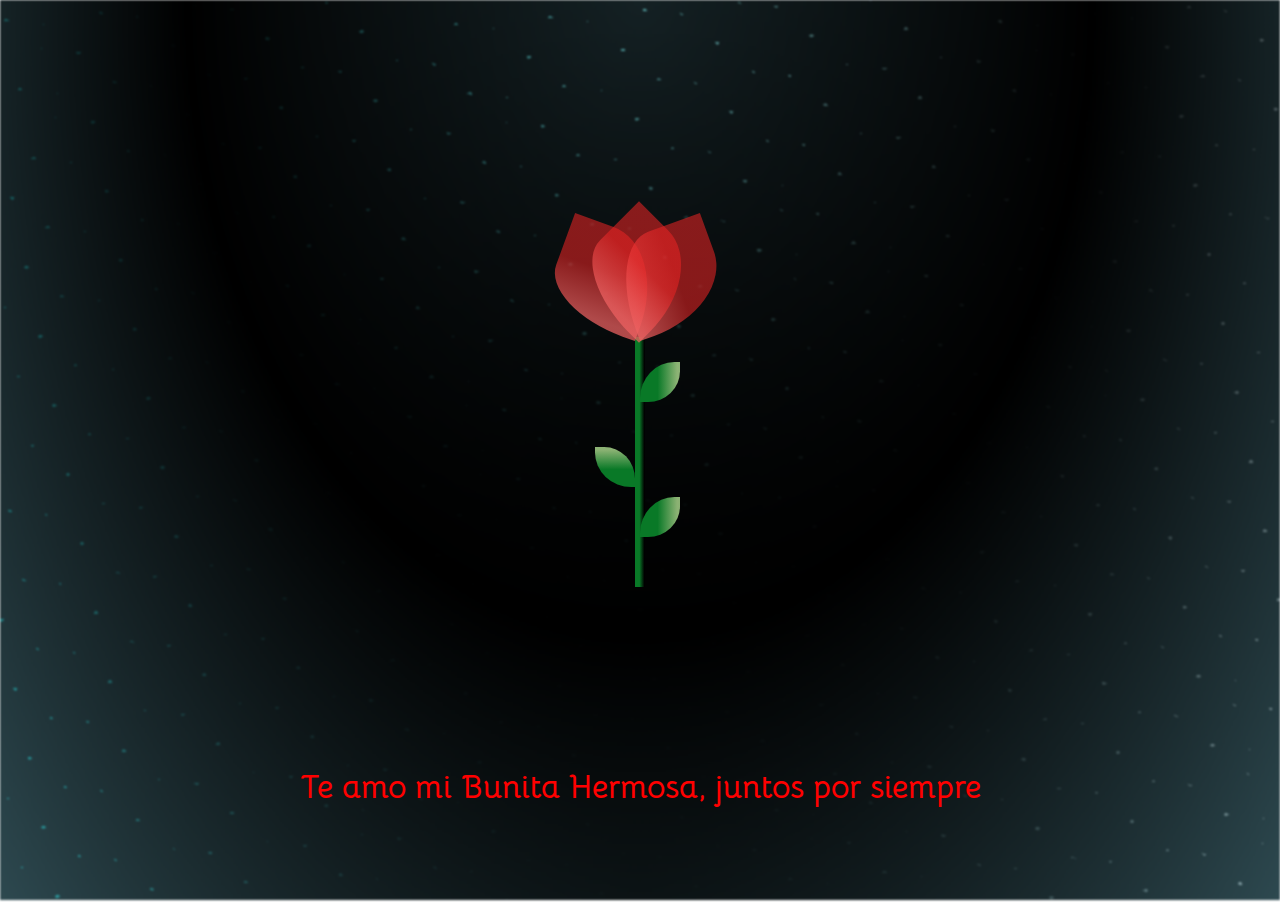
==== flowers.html @ 8db1a1e6 "fede" ====
<!DOCTYPE html>
<html lang="es">

<head>
    <meta charset="UTF-8">
    <meta name="viewport" content="width=device-width, initial-scale=1.0">
    <link rel="stylesheet" href="main.css">
    <link rel="preconnect" href="https://fonts.googleapis.com">
    <link rel="preconnect" href="https://fonts.gstatic.com" crossorigin>
    <link href="https://fonts.googleapis.com/css2?family=Bellota:ital,wght@0,300;0,400;0,700;1,300;1,400;1,700&display=swap" rel="stylesheet">
    <title>Flores</title>
</head>

<body>
    <div class="noche"></div>
    <div class="container">

        <div class="relative">
            <!-- particulas -->
            <span class="particulas"></span>
            <span class="particulas2"></span>
            <span class="particulas3"></span>
            <span class="particulas4"></span>
            <span class="particulas5"></span>
            <span class="particulas6"></span>
            <span class="particulas7"></span>
            <span class="particulas8"></span>
            <span class="particulas9"></span>
            <span class="particulas10"></span>
            <span class="particulas11"></span>
            <span class="particulas12"></span>

            <!-- flor1 -->
             <div class="flor1">

                 <div class="petalo1"></div>
                 <div class="petalo2"></div>
                 <div class="petalo3"></div>
                 <div class="tallo"></div>
                 <div class="hoja1"></div>
                 <div class="hoja2"></div>
                 <div class="hoja3"></div>
             </div>

        </div>
        <audio src="Lasso-Hasta-Ese-Día.ogg"  autoplay>
            
        </audio>
        <h1>Te amo mi Bunita Hermosa, juntos por siempre </h1>

    </div>

</body>

</html>
---- main.css ----
body{
    overflow: hidden;
}
:root {
    --dark-color: #000;
  }
  .container{
    display: flex;
    justify-content: center;
    align-items: center;
    height: 100vh;
    flex-wrap: wrap;
  }
.relative{
    
    width: 250px;
    height: 500px;
    position: relative;
    margin: auto;
    animation-name: animationPlanta;
    animation-duration: 2s;

}
.noche {
    z-index: -1;
    position: absolute;
    left: 50%;
    top: 0;
    transform: translateX(-50%);
    width: 100%;
    height: 100%;
    filter: blur(0.1vmin); 
    background-image: radial-gradient(
        ellipse at top,
        transparent 0%,
        var(--dark-color),
        rgba(145, 233, 255, 0.2)

      ),
      radial-gradient(
        ellipse at bottom,
        var(--dark-color),
        rgba(145, 233, 255, 0.2)
      ),
      repeating-linear-gradient(
        220deg,
        rgb(0, 0, 0) 0px,
        rgb(0, 0, 0) 19px,
        transparent 19px,
        transparent 22px
      ),
      repeating-linear-gradient(
        189deg,
        rgb(0, 0, 0) 0px,
        rgb(0, 0, 0) 19px,
        transparent 19px,
        transparent 22px
      ),
      repeating-linear-gradient(
        148deg,
        rgb(0, 0, 0) 0px,
        rgb(0, 0, 0) 19px,
        transparent 19px,
        transparent 22px
      ),
      linear-gradient(90deg, rgb(0, 255, 250), rgb(240, 240, 240));
      
  }

.petalo1{
    width: 100px;
    height: 100px;
    top: 27%;
    left: 29.5%;
    border-radius: 85% 0% 45% 0% / 59% 0% 87% 1% ;
    background: linear-gradient(90deg, rgb(230, 35, 35, 0.575) 44%, rgba(238, 97, 97, 0.729) 93%);
    position: absolute;
    transform: rotate(135deg);
    transform-origin: center, bottom;
    z-index: 2;
}
.petalo2{
    
        width: 100px;
        height: 100px;
        top: 28%;
        left: 16%;
        border-radius: 85% 0% 45% 0% / 59% 0% 87% 1% ;
        background: linear-gradient(90deg, rgba(230, 35, 35, 0.575) 44%, rgba(238, 97, 97, 0.729) 93%);
        position: absolute;
        transform: rotate(110deg);
        transform-origin: center, bottom;
        z-index: 1;
    
}
.petalo3{
    width: 100px;
    height: 100px;
    top: 28%;
    left: 42%;
    border-radius: 85% 0% 45% 0% / 59% 0% 87% 1% ;
    background: linear-gradient(90deg, rgba(230, 35, 35, 0.575) 44%, rgba(238, 97, 97, 0.729) 93%);
    position: absolute;
    transform: rotate(160deg);
    transform-origin: center, bottom;
    z-index: 1;
}
.tallo{
    background: linear-gradient(90deg, rgba(9,121,39,1) 44%, rgba(0,0,0,0.7287289915966386) 93%);
    position: absolute;
    width: 10px;
    height: 50%;
    bottom: 0;
    left: 50%;
    transform: translateX(-50%);
}

.hoja1 {
    width: 40px;
    height: 40px;
    bottom: 10%;
    left: 50%;
    border-radius: 86% 0% 80% 13% / 91% 12% 77% 0% ;
    background: linear-gradient(90deg, rgba(9,121,39,1) 44%, rgba(191, 243, 157, 0.729) 93%);
    position: absolute;
    /* transform: rotate(90deg); */
}
.hoja2 {
    width: 40px;
    height: 40px;
    bottom: 20%;
    left: 32%;
    border-radius: 86% 0% 80% 13% / 91% 12% 77% 0% ;
    background: linear-gradient(90deg, rgba(9,121,39,1) 44%, rgba(191, 243, 157, 0.729) 93%);
    position: absolute;
    transform: rotate(-90deg);
}
.hoja3 {
    width: 40px;
    height: 40px;
    bottom: 37%;
    left: 50%;
    border-radius: 86% 0% 80% 13% / 91% 12% 77% 0% ;
    background: linear-gradient(90deg, rgba(9,121,39,1) 44%, rgba(191, 243, 157, 0.729) 93%);
    position: absolute;
    /* transform: rotate(90deg); */
}
h1{
    text-align: center;
    color: red;
    width: 100%;
    font-family: "Bellota", serif;
}
.particulas{
    opacity: 0;

    animation-name: animationParticle;
    animation-duration: 10s;
    animation-iteration-count: infinite ;
    animation-timing-function: linear;
    animation-delay: 0.8ms;

    height: 3px;
    width: 3px;
    top: 22%;
    left: 45%;
    border-radius: 100%;
    position: absolute;
        background-color: rgb(188, 143, 143);
    box-shadow: 0px 0px 400px 35px rgba(188,143,143,1);
-webkit-box-shadow: 0px 0px 400px 35px rgba(188,143,143,1);
-moz-box-shadow: 0px 0px 400px 35px rgba(188,143,143,1);
}
.particulas2{
    opacity: 0;

    animation-name: animationParticle;
    animation-duration: 10s;
    animation-iteration-count: infinite ;
    animation-timing-function: linear;
    animation-delay: 0.6s;

    height: 3px;
    width: 3px;
    top: 22%;
    left: 40%;
    border-radius: 100%;
    position: absolute;
    background-color: rgb(188, 143, 143);
    box-shadow: 0px 0px 400px 35px rgba(188,143,143,1);
-webkit-box-shadow: 0px 0px 400px 35px rgba(188,143,143,1);
-moz-box-shadow: 0px 0px 400px 35px rgba(188,143,143,1);
}
.particulas3{
    opacity: 0;

    animation-name: animationParticle;
    animation-duration: 10s;
    animation-iteration-count: infinite ;
    animation-timing-function: linear;
    animation-delay: 3s;

    height: 3px;
    width: 3px;
    top: 22%;
    left: 30%;
    border-radius: 100%;
    position: absolute;
    background-color: rgb(188, 143, 143);
    box-shadow: 0px 0px 400px 35px rgba(188,143,143,1);
-webkit-box-shadow: 0px 0px 400px 35px rgba(188,143,143,1);
-moz-box-shadow: 0px 0px 400px 35px rgba(188,143,143,1);
}
.particulas4{
    opacity: 0;

    animation-name: animationParticle;
    animation-duration: 10s;
    animation-iteration-count: infinite ;
    animation-timing-function: linear;
    animation-delay: 1.5s;

    height: 3px;
    width: 3px;
    top: 22%;
    left: 20%;
    border-radius: 100%;
    position: absolute;
    background-color: rgb(188, 143, 143);
    box-shadow: 0px 0px 400px 35px rgba(188,143,143,1);
-webkit-box-shadow: 0px 0px 400px 35px rgba(188,143,143,1);
-moz-box-shadow: 0px 0px 400px 35px rgba(188,143,143,1);
}
.particulas5{
    opacity: 0;

    animation-name: animationParticle;
    animation-duration: 10s;
    animation-iteration-count: infinite ;
    animation-timing-function: linear;
    animation-delay: 3s;

    height: 3px;
    width: 3px;
    top: 22%;
    left: 50%;
    border-radius: 100%;
    position: absolute;
    background-color: rgb(188, 143, 143);
    box-shadow: 0px 0px 400px 35px rgba(188,143,143,1);
-webkit-box-shadow: 0px 0px 400px 35px rgba(188,143,143,1);
-moz-box-shadow: 0px 0px 400px 35px rgba(188,143,143,1);
}
.particulas6{
    opacity: 0;
    
    animation-name: animationParticle;
animation-duration: 10s;
animation-iteration-count: infinite ;
animation-timing-function: linear;
animation-delay: 1.2s;

    height: 3px;
    width: 3px;
    top: 22%;
    left: 55%;
    border-radius: 100%;
    position: absolute;
    background-color: rgb(188, 143, 143);
    box-shadow: 0px 0px 400px 35px rgba(188,143,143,1);
-webkit-box-shadow: 0px 0px 400px 35px rgba(188,143,143,1);
-moz-box-shadow: 0px 0px 400px 35px rgba(188,143,143,1);
}
.particulas7{
    opacity: 0;

    height: 3px;
    width: 3px;
    top: 22%;
    left: 75%;
    border-radius: 100%;
    position: absolute;

    animation-name: animationParticle;
    animation-duration: 10s;
    animation-iteration-count: infinite ;
    animation-timing-function: linear;
    animation-delay: 1s;

    background-color: rgb(188, 143, 143);
    box-shadow: 0px 0px 400px 35px rgba(188,143,143,1);
-webkit-box-shadow: 0px 0px 400px 35px rgba(188,143,143,1);
-moz-box-shadow: 0px 0px 400px 35px rgba(188,143,143,1);
}
.particulas8{
    opacity: 0;
    height: 3px;
    width: 3px;
    top: 22%;
    left: 65%;
    border-radius: 100%;
    position: absolute;
    background-color: rgb(188, 143, 143);
    box-shadow: 0px 0px 400px 100px rgba(188,143,143,1);
-webkit-box-shadow: 0px 0px 400px 100px rgba(188,143,143,1);
-moz-box-shadow: 0px 0px 400px 100px rgba(188,143,143,1);
animation-name: animationParticle;
animation-duration: 10s;
animation-iteration-count: infinite ;
animation-timing-function: linear;
animation-delay: 0s;
}

.particulas9{
    opacity: 0;
    height: 3px;
    width: 3px;
    top: 22%;
    left: 65%;
    border-radius: 100%;
    position: absolute;
    background-color: rgb(188, 143, 143);
    box-shadow: 0px 0px 400px 100px rgba(188,143,143,1);
-webkit-box-shadow: 0px 0px 400px 100px rgba(188,143,143,1);
-moz-box-shadow: 0px 0px 400px 100px rgba(188,143,143,1);
animation-name: animationParticle;
animation-duration: 10s;
animation-iteration-count: infinite ;
animation-timing-function: linear;
animation-delay: 5.5s;
}

.particulas10{
    opacity: 0;
    height: 3px;
    width: 3px;
    top: 22%;
    left: 45%;
    border-radius: 100%;
    position: absolute;
    background-color: rgb(188, 143, 143);
    box-shadow: 0px 0px 400px 100px rgba(188,143,143,1);
-webkit-box-shadow: 0px 0px 400px 100px rgba(188,143,143,1);
-moz-box-shadow: 0px 0px 400px 100px rgba(188,143,143,1);
animation-name: animationParticle;
animation-duration: 10s;
animation-iteration-count: infinite ;
animation-timing-function: linear;
animation-delay: 7s;
}

.particulas11{
    opacity: 0;
    height: 3px;
    width: 3px;
    top: 22%;
    left: 25%;
    border-radius: 100%;
    position: absolute;
    background-color: rgb(188, 143, 143);
    box-shadow: 0px 0px 400px 100px rgba(188,143,143,1);
-webkit-box-shadow: 0px 0px 400px 100px rgba(188,143,143,1);
-moz-box-shadow: 0px 0px 400px 100px rgba(188,143,143,1);
animation-name: animationParticle;
animation-duration: 10s;
animation-iteration-count: infinite ;
animation-timing-function: linear;
animation-delay: 6s;
}

.particulas12{
    opacity: 0;
    height: 3px;
    width: 3px;
    top: 22%;
    left: 5%;
    border-radius: 100%;
    position: absolute;
    background-color: rgb(188, 143, 143);
    box-shadow: 0px 0px 400px 100px rgba(188,143,143,1);
-webkit-box-shadow: 0px 0px 400px 100px rgba(188,143,143,1);
-moz-box-shadow: 0px 0px 400px 100px rgba(188,143,143,1);
animation-name: animationParticle;
animation-duration: 10s;
animation-iteration-count: infinite ;
animation-timing-function: linear;
animation-delay: 5s;
}


@keyframes animationParticle{
    0%{
        opacity: 0.3;
        transform: translateY(0);
    }
    50%{
        opacity: 1;
        transform: translateY(-100px);
    }
    65%{
        opacity: 1;
        transform: translateY(-200px);
    }
    100%{
        
        /* transform: translateY(-300); */
        opacity: 0;
    }
}
@keyframes animationPlanta{
    0%{
        bottom: 0;
       transform: scaleY(0);

       
    }

    100%{
        
      transform: scaleY(1);
    
    }
}
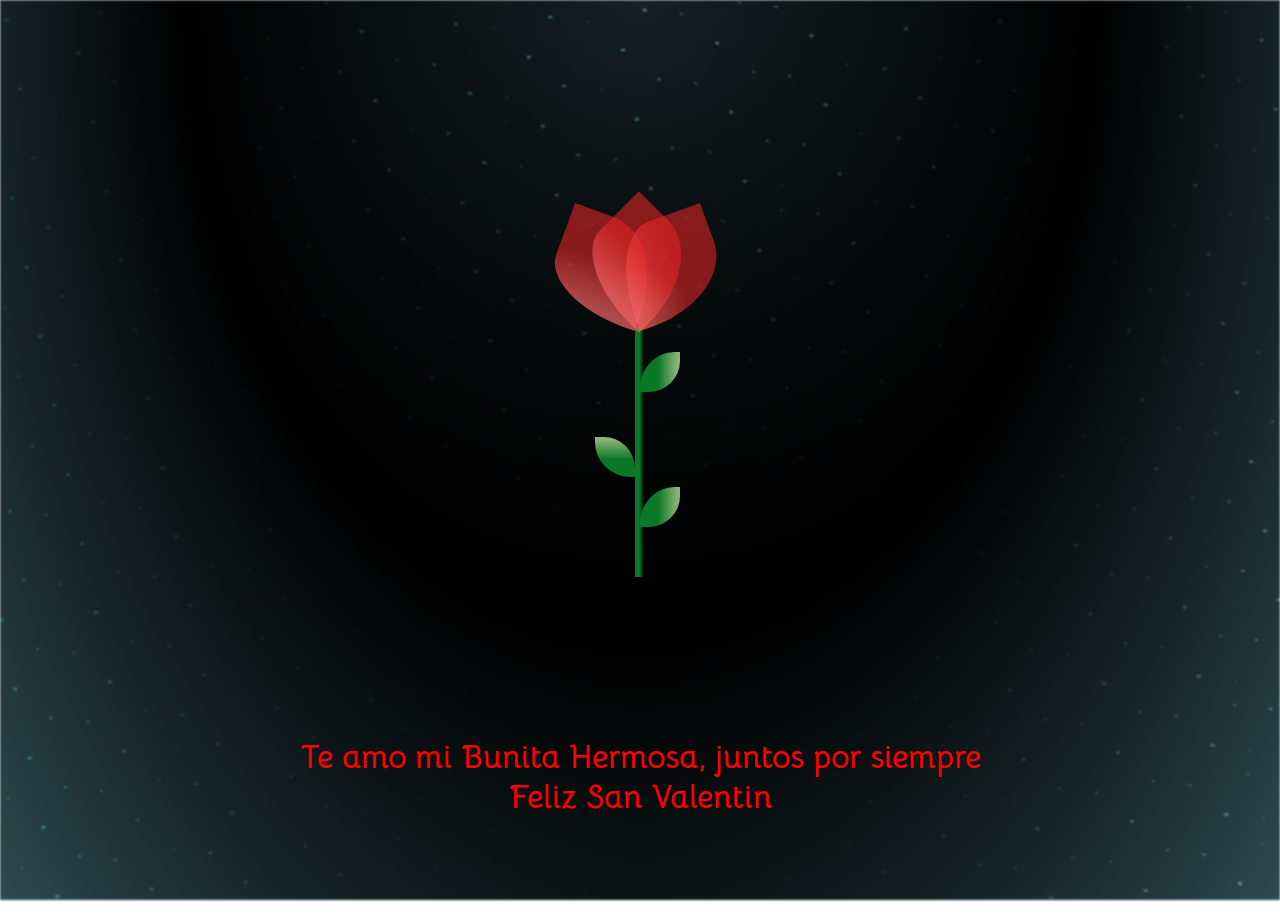
==== commit d990a74d: "fede" ====
--- a/flowers.html
+++ b/flowers.html
@@ -43,10 +43,10 @@
              </div>
 
         </div>
-        <audio src="Lasso-Hasta-Ese-Día.ogg"  autoplay>
+        <audio src="Lasso-Hasta-Ese-Día.ogg"  autoplay="true">
             
         </audio>
-        <h1>Te amo mi Bunita Hermosa, juntos por siempre </h1>
+        <h1>Te amo mi Bunita Hermosa, juntos por siempre <br> Feliz San Valentin</h1>
 
     </div>
 
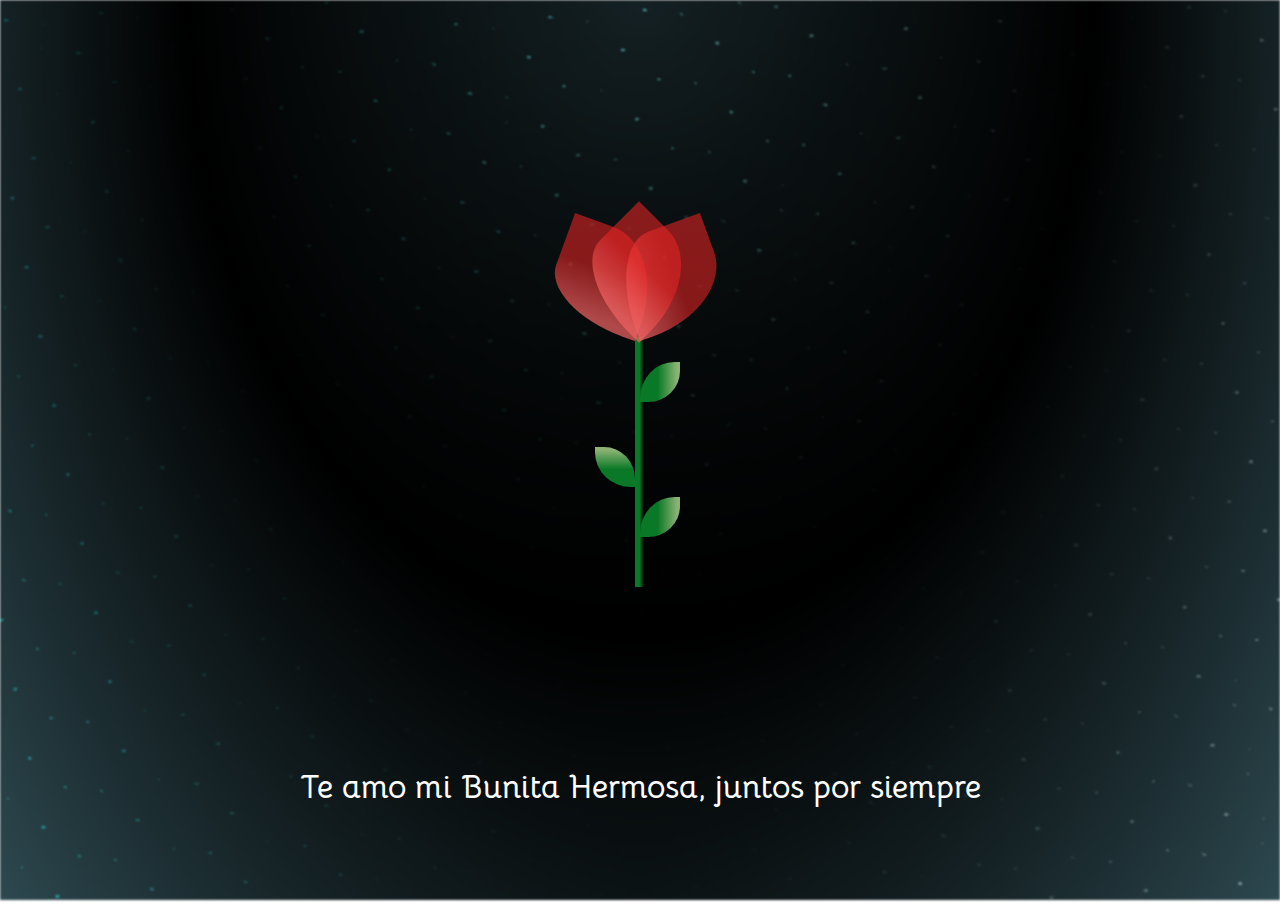
==== commit 48d7c3ff: "fede" ====
--- a/flowers.html
+++ b/flowers.html
@@ -46,7 +46,7 @@
         <audio src="Lasso-Hasta-Ese-Día.ogg"  autoplay="true">
             
         </audio>
-        <h1>Te amo mi Bunita Hermosa, juntos por siempre <br> Feliz San Valentin</h1>
+        <h1>Te amo mi Bunita Hermosa, juntos por siempre</h1>
 
     </div>
 
--- a/main.css
+++ b/main.css
@@ -1,18 +1,21 @@
-body{
+body {
     overflow: hidden;
 }
+
 :root {
     --dark-color: #000;
-  }
-  .container{
+}
+
+.container {
     display: flex;
     justify-content: center;
     align-items: center;
     height: 100vh;
     flex-wrap: wrap;
-  }
-.relative{
-    
+}
+
+.relative {
+
     width: 250px;
     height: 500px;
     position: relative;
@@ -21,6 +24,7 @@
     animation-duration: 2s;
 
 }
+
 .noche {
     z-index: -1;
     position: absolute;
@@ -29,84 +33,88 @@
     transform: translateX(-50%);
     width: 100%;
     height: 100%;
-    filter: blur(0.1vmin); 
-    background-image: radial-gradient(
-        ellipse at top,
-        transparent 0%,
-        var(--dark-color),
-        rgba(145, 233, 255, 0.2)
-
-      ),
-      radial-gradient(
-        ellipse at bottom,
-        var(--dark-color),
-        rgba(145, 233, 255, 0.2)
-      ),
-      repeating-linear-gradient(
-        220deg,
-        rgb(0, 0, 0) 0px,
-        rgb(0, 0, 0) 19px,
-        transparent 19px,
-        transparent 22px
-      ),
-      repeating-linear-gradient(
-        189deg,
-        rgb(0, 0, 0) 0px,
-        rgb(0, 0, 0) 19px,
-        transparent 19px,
-        transparent 22px
-      ),
-      repeating-linear-gradient(
-        148deg,
-        rgb(0, 0, 0) 0px,
-        rgb(0, 0, 0) 19px,
-        transparent 19px,
-        transparent 22px
-      ),
-      linear-gradient(90deg, rgb(0, 255, 250), rgb(240, 240, 240));
-      
-  }
-
-.petalo1{
+    filter: blur(0.1vmin);
+    background-image: radial-gradient(ellipse at top,
+            transparent 0%,
+            var(--dark-color),
+            rgba(145, 233, 255, 0.2)),
+        radial-gradient(ellipse at bottom,
+            var(--dark-color),
+            rgba(145, 233, 255, 0.2)),
+        repeating-linear-gradient(220deg,
+            rgb(0, 0, 0) 0px,
+            rgb(0, 0, 0) 19px,
+            transparent 19px,
+            transparent 22px),
+        repeating-linear-gradient(189deg,
+            rgb(0, 0, 0) 0px,
+            rgb(0, 0, 0) 19px,
+            transparent 19px,
+            transparent 22px),
+        repeating-linear-gradient(148deg,
+            rgb(0, 0, 0) 0px,
+            rgb(0, 0, 0) 19px,
+            transparent 19px,
+            transparent 22px),
+        linear-gradient(90deg, rgb(0, 255, 250), rgb(240, 240, 240));
+
+}
+
+.petalo1 {
     width: 100px;
     height: 100px;
     top: 27%;
     left: 29.5%;
-    border-radius: 85% 0% 45% 0% / 59% 0% 87% 1% ;
+    border-radius: 85% 0% 45% 0% / 59% 0% 87% 1%;
     background: linear-gradient(90deg, rgb(230, 35, 35, 0.575) 44%, rgba(238, 97, 97, 0.729) 93%);
     position: absolute;
     transform: rotate(135deg);
     transform-origin: center, bottom;
     z-index: 2;
-}
-.petalo2{
-    
-        width: 100px;
-        height: 100px;
-        top: 28%;
-        left: 16%;
-        border-radius: 85% 0% 45% 0% / 59% 0% 87% 1% ;
-        background: linear-gradient(90deg, rgba(230, 35, 35, 0.575) 44%, rgba(238, 97, 97, 0.729) 93%);
-        position: absolute;
-        transform: rotate(110deg);
-        transform-origin: center, bottom;
-        z-index: 1;
-    
-}
-.petalo3{
+    animation-name: movimiento;
+    animation-duration: 3s;
+    animation-iteration-count: infinite;
+    animation-timing-function: linear;
+}
+
+.petalo2 {
+
+    width: 100px;
+    height: 100px;
+    top: 28%;
+    left: 16%;
+    border-radius: 85% 0% 45% 0% / 59% 0% 87% 1%;
+    background: linear-gradient(90deg, rgba(230, 35, 35, 0.575) 44%, rgba(238, 97, 97, 0.729) 93%);
+    position: absolute;
+    transform: rotate(110deg);
+    transform-origin: center, bottom;
+    z-index: 1;
+    animation-name: movimiento2;
+    animation-duration: 3s;
+    animation-iteration-count: infinite;
+    animation-timing-function: linear;
+
+}
+
+.petalo3 {
     width: 100px;
     height: 100px;
     top: 28%;
     left: 42%;
-    border-radius: 85% 0% 45% 0% / 59% 0% 87% 1% ;
+    border-radius: 85% 0% 45% 0% / 59% 0% 87% 1%;
     background: linear-gradient(90deg, rgba(230, 35, 35, 0.575) 44%, rgba(238, 97, 97, 0.729) 93%);
     position: absolute;
     transform: rotate(160deg);
     transform-origin: center, bottom;
     z-index: 1;
-}
-.tallo{
-    background: linear-gradient(90deg, rgba(9,121,39,1) 44%, rgba(0,0,0,0.7287289915966386) 93%);
+    animation-name: movimiento3;
+    animation-duration: 3s;
+    animation-iteration-count: infinite;
+    animation-timing-function: linear;
+}
+
+.tallo {
+    background: linear-gradient(90deg, rgba(9, 121, 39, 1) 44%, rgba(0, 0, 0, 0.7287289915966386) 93%);
     position: absolute;
     width: 10px;
     height: 50%;
@@ -120,43 +128,47 @@
     height: 40px;
     bottom: 10%;
     left: 50%;
-    border-radius: 86% 0% 80% 13% / 91% 12% 77% 0% ;
-    background: linear-gradient(90deg, rgba(9,121,39,1) 44%, rgba(191, 243, 157, 0.729) 93%);
+    border-radius: 86% 0% 80% 13% / 91% 12% 77% 0%;
+    background: linear-gradient(90deg, rgba(9, 121, 39, 1) 44%, rgba(191, 243, 157, 0.729) 93%);
     position: absolute;
     /* transform: rotate(90deg); */
 }
+
 .hoja2 {
     width: 40px;
     height: 40px;
     bottom: 20%;
     left: 32%;
-    border-radius: 86% 0% 80% 13% / 91% 12% 77% 0% ;
-    background: linear-gradient(90deg, rgba(9,121,39,1) 44%, rgba(191, 243, 157, 0.729) 93%);
+    border-radius: 86% 0% 80% 13% / 91% 12% 77% 0%;
+    background: linear-gradient(90deg, rgba(9, 121, 39, 1) 44%, rgba(191, 243, 157, 0.729) 93%);
     position: absolute;
     transform: rotate(-90deg);
 }
+
 .hoja3 {
     width: 40px;
     height: 40px;
     bottom: 37%;
     left: 50%;
-    border-radius: 86% 0% 80% 13% / 91% 12% 77% 0% ;
-    background: linear-gradient(90deg, rgba(9,121,39,1) 44%, rgba(191, 243, 157, 0.729) 93%);
+    border-radius: 86% 0% 80% 13% / 91% 12% 77% 0%;
+    background: linear-gradient(90deg, rgba(9, 121, 39, 1) 44%, rgba(191, 243, 157, 0.729) 93%);
     position: absolute;
     /* transform: rotate(90deg); */
 }
-h1{
+
+h1 {
     text-align: center;
-    color: red;
+    color: white;
     width: 100%;
     font-family: "Bellota", serif;
 }
-.particulas{
-    opacity: 0;
-
-    animation-name: animationParticle;
-    animation-duration: 10s;
-    animation-iteration-count: infinite ;
+
+.particulas {
+    opacity: 0;
+
+    animation-name: animationParticle;
+    animation-duration: 10s;
+    animation-iteration-count: infinite;
     animation-timing-function: linear;
     animation-delay: 0.8ms;
 
@@ -166,17 +178,18 @@
     left: 45%;
     border-radius: 100%;
     position: absolute;
-        background-color: rgb(188, 143, 143);
-    box-shadow: 0px 0px 400px 35px rgba(188,143,143,1);
--webkit-box-shadow: 0px 0px 400px 35px rgba(188,143,143,1);
--moz-box-shadow: 0px 0px 400px 35px rgba(188,143,143,1);
-}
-.particulas2{
-    opacity: 0;
-
-    animation-name: animationParticle;
-    animation-duration: 10s;
-    animation-iteration-count: infinite ;
+    background-color: rgb(188, 143, 143);
+    box-shadow: 0px 0px 400px 35px rgba(188, 143, 143, 1);
+    -webkit-box-shadow: 0px 0px 400px 35px rgba(188, 143, 143, 1);
+    -moz-box-shadow: 0px 0px 400px 35px rgba(188, 143, 143, 1);
+}
+
+.particulas2 {
+    opacity: 0;
+
+    animation-name: animationParticle;
+    animation-duration: 10s;
+    animation-iteration-count: infinite;
     animation-timing-function: linear;
     animation-delay: 0.6s;
 
@@ -187,16 +200,17 @@
     border-radius: 100%;
     position: absolute;
     background-color: rgb(188, 143, 143);
-    box-shadow: 0px 0px 400px 35px rgba(188,143,143,1);
--webkit-box-shadow: 0px 0px 400px 35px rgba(188,143,143,1);
--moz-box-shadow: 0px 0px 400px 35px rgba(188,143,143,1);
-}
-.particulas3{
-    opacity: 0;
-
-    animation-name: animationParticle;
-    animation-duration: 10s;
-    animation-iteration-count: infinite ;
+    box-shadow: 0px 0px 400px 35px rgba(188, 143, 143, 1);
+    -webkit-box-shadow: 0px 0px 400px 35px rgba(188, 143, 143, 1);
+    -moz-box-shadow: 0px 0px 400px 35px rgba(188, 143, 143, 1);
+}
+
+.particulas3 {
+    opacity: 0;
+
+    animation-name: animationParticle;
+    animation-duration: 10s;
+    animation-iteration-count: infinite;
     animation-timing-function: linear;
     animation-delay: 3s;
 
@@ -207,16 +221,17 @@
     border-radius: 100%;
     position: absolute;
     background-color: rgb(188, 143, 143);
-    box-shadow: 0px 0px 400px 35px rgba(188,143,143,1);
--webkit-box-shadow: 0px 0px 400px 35px rgba(188,143,143,1);
--moz-box-shadow: 0px 0px 400px 35px rgba(188,143,143,1);
-}
-.particulas4{
-    opacity: 0;
-
-    animation-name: animationParticle;
-    animation-duration: 10s;
-    animation-iteration-count: infinite ;
+    box-shadow: 0px 0px 400px 35px rgba(188, 143, 143, 1);
+    -webkit-box-shadow: 0px 0px 400px 35px rgba(188, 143, 143, 1);
+    -moz-box-shadow: 0px 0px 400px 35px rgba(188, 143, 143, 1);
+}
+
+.particulas4 {
+    opacity: 0;
+
+    animation-name: animationParticle;
+    animation-duration: 10s;
+    animation-iteration-count: infinite;
     animation-timing-function: linear;
     animation-delay: 1.5s;
 
@@ -227,16 +242,17 @@
     border-radius: 100%;
     position: absolute;
     background-color: rgb(188, 143, 143);
-    box-shadow: 0px 0px 400px 35px rgba(188,143,143,1);
--webkit-box-shadow: 0px 0px 400px 35px rgba(188,143,143,1);
--moz-box-shadow: 0px 0px 400px 35px rgba(188,143,143,1);
-}
-.particulas5{
-    opacity: 0;
-
-    animation-name: animationParticle;
-    animation-duration: 10s;
-    animation-iteration-count: infinite ;
+    box-shadow: 0px 0px 400px 35px rgba(188, 143, 143, 1);
+    -webkit-box-shadow: 0px 0px 400px 35px rgba(188, 143, 143, 1);
+    -moz-box-shadow: 0px 0px 400px 35px rgba(188, 143, 143, 1);
+}
+
+.particulas5 {
+    opacity: 0;
+
+    animation-name: animationParticle;
+    animation-duration: 10s;
+    animation-iteration-count: infinite;
     animation-timing-function: linear;
     animation-delay: 3s;
 
@@ -247,18 +263,19 @@
     border-radius: 100%;
     position: absolute;
     background-color: rgb(188, 143, 143);
-    box-shadow: 0px 0px 400px 35px rgba(188,143,143,1);
--webkit-box-shadow: 0px 0px 400px 35px rgba(188,143,143,1);
--moz-box-shadow: 0px 0px 400px 35px rgba(188,143,143,1);
-}
-.particulas6{
-    opacity: 0;
-    
-    animation-name: animationParticle;
-animation-duration: 10s;
-animation-iteration-count: infinite ;
-animation-timing-function: linear;
-animation-delay: 1.2s;
+    box-shadow: 0px 0px 400px 35px rgba(188, 143, 143, 1);
+    -webkit-box-shadow: 0px 0px 400px 35px rgba(188, 143, 143, 1);
+    -moz-box-shadow: 0px 0px 400px 35px rgba(188, 143, 143, 1);
+}
+
+.particulas6 {
+    opacity: 0;
+
+    animation-name: animationParticle;
+    animation-duration: 10s;
+    animation-iteration-count: infinite;
+    animation-timing-function: linear;
+    animation-delay: 1.2s;
 
     height: 3px;
     width: 3px;
@@ -267,11 +284,12 @@
     border-radius: 100%;
     position: absolute;
     background-color: rgb(188, 143, 143);
-    box-shadow: 0px 0px 400px 35px rgba(188,143,143,1);
--webkit-box-shadow: 0px 0px 400px 35px rgba(188,143,143,1);
--moz-box-shadow: 0px 0px 400px 35px rgba(188,143,143,1);
-}
-.particulas7{
+    box-shadow: 0px 0px 400px 35px rgba(188, 143, 143, 1);
+    -webkit-box-shadow: 0px 0px 400px 35px rgba(188, 143, 143, 1);
+    -moz-box-shadow: 0px 0px 400px 35px rgba(188, 143, 143, 1);
+}
+
+.particulas7 {
     opacity: 0;
 
     height: 3px;
@@ -283,16 +301,17 @@
 
     animation-name: animationParticle;
     animation-duration: 10s;
-    animation-iteration-count: infinite ;
+    animation-iteration-count: infinite;
     animation-timing-function: linear;
     animation-delay: 1s;
 
     background-color: rgb(188, 143, 143);
-    box-shadow: 0px 0px 400px 35px rgba(188,143,143,1);
--webkit-box-shadow: 0px 0px 400px 35px rgba(188,143,143,1);
--moz-box-shadow: 0px 0px 400px 35px rgba(188,143,143,1);
-}
-.particulas8{
+    box-shadow: 0px 0px 400px 35px rgba(188, 143, 143, 1);
+    -webkit-box-shadow: 0px 0px 400px 35px rgba(188, 143, 143, 1);
+    -moz-box-shadow: 0px 0px 400px 35px rgba(188, 143, 143, 1);
+}
+
+.particulas8 {
     opacity: 0;
     height: 3px;
     width: 3px;
@@ -301,17 +320,17 @@
     border-radius: 100%;
     position: absolute;
     background-color: rgb(188, 143, 143);
-    box-shadow: 0px 0px 400px 100px rgba(188,143,143,1);
--webkit-box-shadow: 0px 0px 400px 100px rgba(188,143,143,1);
--moz-box-shadow: 0px 0px 400px 100px rgba(188,143,143,1);
-animation-name: animationParticle;
-animation-duration: 10s;
-animation-iteration-count: infinite ;
-animation-timing-function: linear;
-animation-delay: 0s;
-}
-
-.particulas9{
+    box-shadow: 0px 0px 400px 100px rgba(188, 143, 143, 1);
+    -webkit-box-shadow: 0px 0px 400px 100px rgba(188, 143, 143, 1);
+    -moz-box-shadow: 0px 0px 400px 100px rgba(188, 143, 143, 1);
+    animation-name: animationParticle;
+    animation-duration: 10s;
+    animation-iteration-count: infinite;
+    animation-timing-function: linear;
+    animation-delay: 0s;
+}
+
+.particulas9 {
     opacity: 0;
     height: 3px;
     width: 3px;
@@ -320,17 +339,17 @@
     border-radius: 100%;
     position: absolute;
     background-color: rgb(188, 143, 143);
-    box-shadow: 0px 0px 400px 100px rgba(188,143,143,1);
--webkit-box-shadow: 0px 0px 400px 100px rgba(188,143,143,1);
--moz-box-shadow: 0px 0px 400px 100px rgba(188,143,143,1);
-animation-name: animationParticle;
-animation-duration: 10s;
-animation-iteration-count: infinite ;
-animation-timing-function: linear;
-animation-delay: 5.5s;
-}
-
-.particulas10{
+    box-shadow: 0px 0px 400px 100px rgba(188, 143, 143, 1);
+    -webkit-box-shadow: 0px 0px 400px 100px rgba(188, 143, 143, 1);
+    -moz-box-shadow: 0px 0px 400px 100px rgba(188, 143, 143, 1);
+    animation-name: animationParticle;
+    animation-duration: 10s;
+    animation-iteration-count: infinite;
+    animation-timing-function: linear;
+    animation-delay: 5.5s;
+}
+
+.particulas10 {
     opacity: 0;
     height: 3px;
     width: 3px;
@@ -339,17 +358,17 @@
     border-radius: 100%;
     position: absolute;
     background-color: rgb(188, 143, 143);
-    box-shadow: 0px 0px 400px 100px rgba(188,143,143,1);
--webkit-box-shadow: 0px 0px 400px 100px rgba(188,143,143,1);
--moz-box-shadow: 0px 0px 400px 100px rgba(188,143,143,1);
-animation-name: animationParticle;
-animation-duration: 10s;
-animation-iteration-count: infinite ;
-animation-timing-function: linear;
-animation-delay: 7s;
-}
-
-.particulas11{
+    box-shadow: 0px 0px 400px 100px rgba(188, 143, 143, 1);
+    -webkit-box-shadow: 0px 0px 400px 100px rgba(188, 143, 143, 1);
+    -moz-box-shadow: 0px 0px 400px 100px rgba(188, 143, 143, 1);
+    animation-name: animationParticle;
+    animation-duration: 10s;
+    animation-iteration-count: infinite;
+    animation-timing-function: linear;
+    animation-delay: 7s;
+}
+
+.particulas11 {
     opacity: 0;
     height: 3px;
     width: 3px;
@@ -358,17 +377,17 @@
     border-radius: 100%;
     position: absolute;
     background-color: rgb(188, 143, 143);
-    box-shadow: 0px 0px 400px 100px rgba(188,143,143,1);
--webkit-box-shadow: 0px 0px 400px 100px rgba(188,143,143,1);
--moz-box-shadow: 0px 0px 400px 100px rgba(188,143,143,1);
-animation-name: animationParticle;
-animation-duration: 10s;
-animation-iteration-count: infinite ;
-animation-timing-function: linear;
-animation-delay: 6s;
-}
-
-.particulas12{
+    box-shadow: 0px 0px 400px 100px rgba(188, 143, 143, 1);
+    -webkit-box-shadow: 0px 0px 400px 100px rgba(188, 143, 143, 1);
+    -moz-box-shadow: 0px 0px 400px 100px rgba(188, 143, 143, 1);
+    animation-name: animationParticle;
+    animation-duration: 10s;
+    animation-iteration-count: infinite;
+    animation-timing-function: linear;
+    animation-delay: 6s;
+}
+
+.particulas12 {
     opacity: 0;
     height: 3px;
     width: 3px;
@@ -377,47 +396,109 @@
     border-radius: 100%;
     position: absolute;
     background-color: rgb(188, 143, 143);
-    box-shadow: 0px 0px 400px 100px rgba(188,143,143,1);
--webkit-box-shadow: 0px 0px 400px 100px rgba(188,143,143,1);
--moz-box-shadow: 0px 0px 400px 100px rgba(188,143,143,1);
-animation-name: animationParticle;
-animation-duration: 10s;
-animation-iteration-count: infinite ;
-animation-timing-function: linear;
-animation-delay: 5s;
-}
-
-
-@keyframes animationParticle{
-    0%{
+    box-shadow: 0px 0px 400px 100px rgba(188, 143, 143, 1);
+    -webkit-box-shadow: 0px 0px 400px 100px rgba(188, 143, 143, 1);
+    -moz-box-shadow: 0px 0px 400px 100px rgba(188, 143, 143, 1);
+    animation-name: animationParticle;
+    animation-duration: 10s;
+    animation-iteration-count: infinite;
+    animation-timing-function: linear;
+    animation-delay: 5s;
+}
+
+
+@keyframes animationParticle {
+    0% {
         opacity: 0.3;
         transform: translateY(0);
     }
-    50%{
+
+    50% {
         opacity: 1;
         transform: translateY(-100px);
     }
-    65%{
+
+    65% {
         opacity: 1;
         transform: translateY(-200px);
     }
-    100%{
-        
+
+    100% {
+
         /* transform: translateY(-300); */
         opacity: 0;
     }
 }
-@keyframes animationPlanta{
-    0%{
+
+@keyframes animationPlanta {
+    0% {
         bottom: 0;
-       transform: scaleY(0);
-
-       
-    }
-
-    100%{
-        
-      transform: scaleY(1);
-    
+        transform: scale(0);
+
+
+    }
+
+    100% {
+        bottom: 0;
+        transform: scale(1);
+
+    }
+}
+
+@keyframes movimiento {
+    0% {
+        transform: translateX(0px) rotate(135deg);
+
+    }
+    25%{
+        transform: translateX(10px) rotate(135deg)
+
+    }
+    50% {
+        transform: translateX(0px) rotate(135deg)
+
+    }
+    75%{
+        transform: translateX(-10px) rotate(135deg)
+
+    }
+
+    100% {
+        transform: translateX(0px) rotate(135deg)
+    }
+}
+@keyframes movimiento2 {
+    0% {
+        transform: translateX(0px) rotate(110deg);
+    }
+    25%{
+        transform: translateX(10px) rotate(110deg)
+
+    }
+    50% {
+        transform: translateX(0px) rotate(110deg)
+
+    }
+    75%{
+        transform: translateX(-10px) rotate(110deg)
+
+    }
+    100% {
+        transform: translateX(0px) rotate(110deg)
+    }
+}
+@keyframes movimiento3 {
+    0% {
+        transform: translateX(0px) rotate(160deg);
+
+    }
+
+    50% {
+        transform:  rotate(175deg)
+
+    }
+
+    100% {
+        transform: translateX(0px) rotate(160deg)
     }
 }